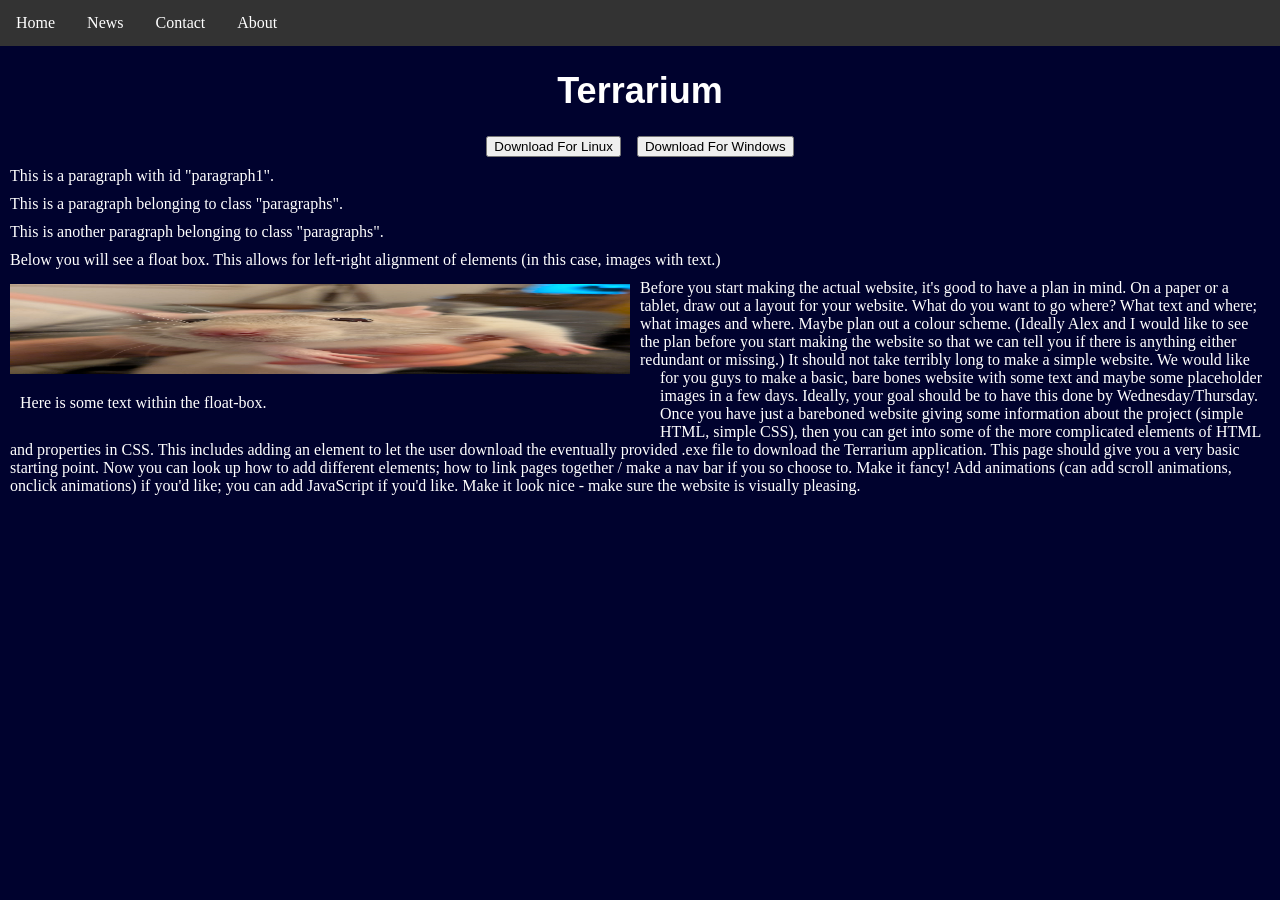
==== index.html @ b3c1bf24 "updated webite" ====
<!-- This is required at the top of an HTML document to tell the browser to render the file in standards mode
 rather than in quirks mode. It ensures that your layout, CSS, and modern
 web features display consistently across different web browsers.

 It also tells the renderer that you are using HTML 5.
 
 Standards mode (strict mode):
 The browser renders the page using modern official rules from W3C. It includes:
 - W3C box model (width and height do not include padding and borders by default).
 - Enforces strict syntax, font size inheritance, and baseline image alignment.
 - CSS class and ID names are case-sensitive.

 Quirks mode:
 This is the older, non-standard, buggy rendering.
 - Uses the old IE5 box model (width includes padding and borders).
 - Allows loose, malformed markup and non-standard ss.
 - Images align to the bottom instead of ht ebaseline, and tables do not inherit font sizes.
 - CSS class and ID names are case=insensitive.

 You should rarely ever use quirks mode. Only ever when supporting legacy websites that break under modern rules.
 -->
<!DOCTYPE html>

<!-- The <html></html> tags enclose everything in your website apart from the DOCTYPE declaration.

 Note that most elements have an opening and closing tags. The exceptions are self-closing / void tags.
-->
<html>

    <!-- The head section of an HTML file is hidden from the user (does not display on the website). Rather, it is
     used for specifying metadata (data about data). -->
    <head>

        <!-- The title shows on the browser tab and in search engine results. -->
        <title> Terrierium </title>

        <!--- This specifies the character encoding of the webpage. Essentially it tells the webpage in what format
        (of bits/bytes) to store information as binary or hex. -->
        <meta charset = "UTF-8">

        <!-- Meta name attributes are used in name-value pairs.
         Name tells you the property name (type of metadata), while content defines its value. -->
        <meta name="description" content="websitaroo">
        <meta name="author" content="Nadia Steffler">
        <meta name="viewport" content="width=device-width, initial-scale=1.0">

        <!-- Link the CSS and JS pages over, if you have any. -->
        <link rel="stylesheet" href="main-css.css"> <!-- rel means relationsihp and defines the connection of the href to the web page. -->
        <script src="main-js.js"></script>

    </head>

    <body>
        <ul>
  <li><a href="index.html">Home</a></li>
  <li><a href="news.html">News</a></li>
  <li><a href="#contact">Contact</a></li>
  <li><a href="#about">About</a></li>
</ul>

        <!-- The box model in web dev is a model that groups elements into boxes. Every single individual element (ex. every header <h1>
         and every paragraph <p> can be )
        -->

        <!-- The div element is non-semantic, meaning it does not add any hierarchical significance to the elements within the div.
         It is simply a container used to box up multiple elements together both for organizational purposes and so that any css properties
         applied to the parent div will be applied to its children elements.

         Because the div wraps around / 'contains' other elements, it is known as a parent element. Its children are the elements that it
         is wrapped around.

         The parent-children relationship is not restricted to div elements.
        -->
        <div id="page">

            <!-- Headers are semantic elements, meaning that the different header levels have different hierarchical importances.

             The tag <header> is a grouping element, similar to div. It functions similarly to <div id="header">.

             h1 is the most important header, with importance decreasing down h2, h3, h4, h5, and h6. This importance for SEO (Search Engine
             Optimization) and for accessibility (ex. screen readers).

             Search Engine Optimization is a factor to take into account to help your website show up in higher ranks when using a search
             engine.
            -->
           <body>
<header>
    <h1>Terrarium</h1>
  </header>

  <div class="buttons">
    <a href="https://example.org"><button>Download For Linux</button></a>
    <a href="https://google.ca"><button>Download For Windows</button></a>
  </div>
</body>

            
            <!-- ids are used in html and css as unique identifiers for a specific element. No two elements may share the same id, and
             no one element may have more than one id.
             An element may have an id and a/several class[es] at the same time.
            -->
            <p id="paragraph1"> This is a paragraph with id "paragraph1". </p>

            <!-- classes are used as unique identifiers for several elements at once. Multiple elements may belong to the same class, and
             one element may belong to more than one class.
            -->
            <p class="paragraphs"> This is a paragraph belonging to class "paragraphs". </p>
            <p class="paragraphs"> This is another paragraph belonging to class "paragraphs". </p>
        </div>

        <p>
            Below you will see a float box. This allows for left-right alignment of elements (in this case, images with text.)
        </p>
        
        <!-- Right now, the elements in this div container just consist of a regular image and paragraph. The page alignment will be taken
         care of in the CSS file.
        -->
        <div id="float-box">
            <!-- This is an img tag. It is a self closing tag, meaning it does not need a closing </src> tag, nor does it have
             content between the tags.

             The src attribute provides the image's path.

             The alt attribute is an accessibility aid; if the image cannot be loaded, the alt text will be displayed instead. It is also
             read by screen readers and helps with SEO (Search Engine Optimization).

             The width and height attributes determine, self-explanatorialy, the width and height of the image. They accept a multitude of
             parameters:
             __ px: This gives a static size in pixels
             __ %: This gives you a size in relation to the size of the image's parent
             __ vh, __ vw: Respectively, they give you a size in relation to the size of the viewport height and viewport width.
            -->
            <img src="little rat.jpg" alt="" height="100px" width="100px" class="float-box-item">
            <p class="float-box-item"> Here is some text within the float-box. </p>
        </div>

        <p>
            Before you start making the actual website, it's good to have a plan in mind. On a paper or a tablet, draw out a layout for your
            website. What do you want to go where? What text and where; what images and where. Maybe plan out a colour scheme.
            (Ideally Alex and I would like to see the plan before you start making the website so that we can tell you if there is anything
            either redundant or missing.)

            It should not take terribly long to make a simple website. We would like for you guys to make a basic, bare bones website with
            some text and maybe some placeholder images in a few days. Ideally, your goal should be to have this done by Wednesday/Thursday.

            Once you have just a bareboned website giving some information about the project (simple HTML, simple CSS), then you can get into
            some of the more complicated elements of HTML and properties in CSS. This includes adding an element to let the user download the 
            eventually provided .exe file to download the Terrarium application.

            This page should give you a very basic starting point. Now you can look up how to add different elements; how to link pages together
            / make a nav bar if you so choose to.

            Make it fancy! Add animations (can add scroll animations, onclick animations) if you'd like; you can add JavaScript if you'd like.
            Make it look nice - make sure the website is visually pleasing.
        </p>

    </body>

</html>
---- main-css.css ----
<!DOCTYPE html>
<html lang="en">
<head>
  <meta charset="UTF-8">
  <title>Terrarium</title>
  <style>
    /* CSS property assignment uses cascade rules.

     Importance: Some individual properties can be assigned utmost importance using the !important tag. This means that
     this property will take precedence over all other properties and, thus, the 
     * You likely will not be using the !important tag *

     Specificity: Properties will be applied in the order of accordance of how specific the selector is. Here is the
     order of importance: (properties applied to a higher specifier will override those of less important specifiers)
     1. Inline styles (ex. style="color: red")
     2. IDs
     3. Classes, attributes, and pseudo-classes
     4. Elements and pseudo-elements
    */

    /* To add properties to a base element, simply write the name of the element.
    */
    p {
      font-family: Georgia, 'Times New Roman', Times, serif; /* Change the font */
    }

    /* To add properties to an element based on id, add a # before the name of the id
    */
    #paragraph1 {
      /* background-color: antiquewhite; */
    }

    /* To add properties to [an] element[s] based on class, add a . before the name of the class.
    */
    .paragraphs {
      /* background-color: beige; */
    }

    /* Note: it does not matter the order of the properties applied in the braces themselves.
    */
    .float-box-item {
      float: left;
      box-sizing: border-box; /* Include the margins and border widths in the total width of the element. Margins are not included. */
      width: 50%;
      padding: 5px; /* Applies padding to every side. */
      padding-left: 10px; /* Overrides the padding applied to the left side. */
      padding-right: 10px;
    }

    body {
      margin: 0;
      padding: 0;
      background-color: #00022E; /* Changes the whole page */
      color: white; /* Makes all text white */
    }

    header {
      text-align: center;
      font-size: large;
      font-family: Impact, Haettenschweiler, 'Arial Narrow Bold', sans-serif;
    }

    h2, p {
      margin: 10px;
    }

    ul {
      list-style-type: none;
      margin: 0;
      padding: 0;
      overflow: hidden;
      background-color: #333333;
    }

    ul li {
      float: left;
    }

    ul li a {
      display: block;
      color: white;
      text-align: center;
      padding: 14px 16px;
      text-decoration: none;
    }

    ul li a:hover {
      background-color: #111111;
    }

  .buttons {
  display: flex;
  justify-content: center;
  gap: 16px;
}
  </style>
</head>
<body>
  <header>
    <h1>Terrarium</h1>
  </header>
</body>
</html>
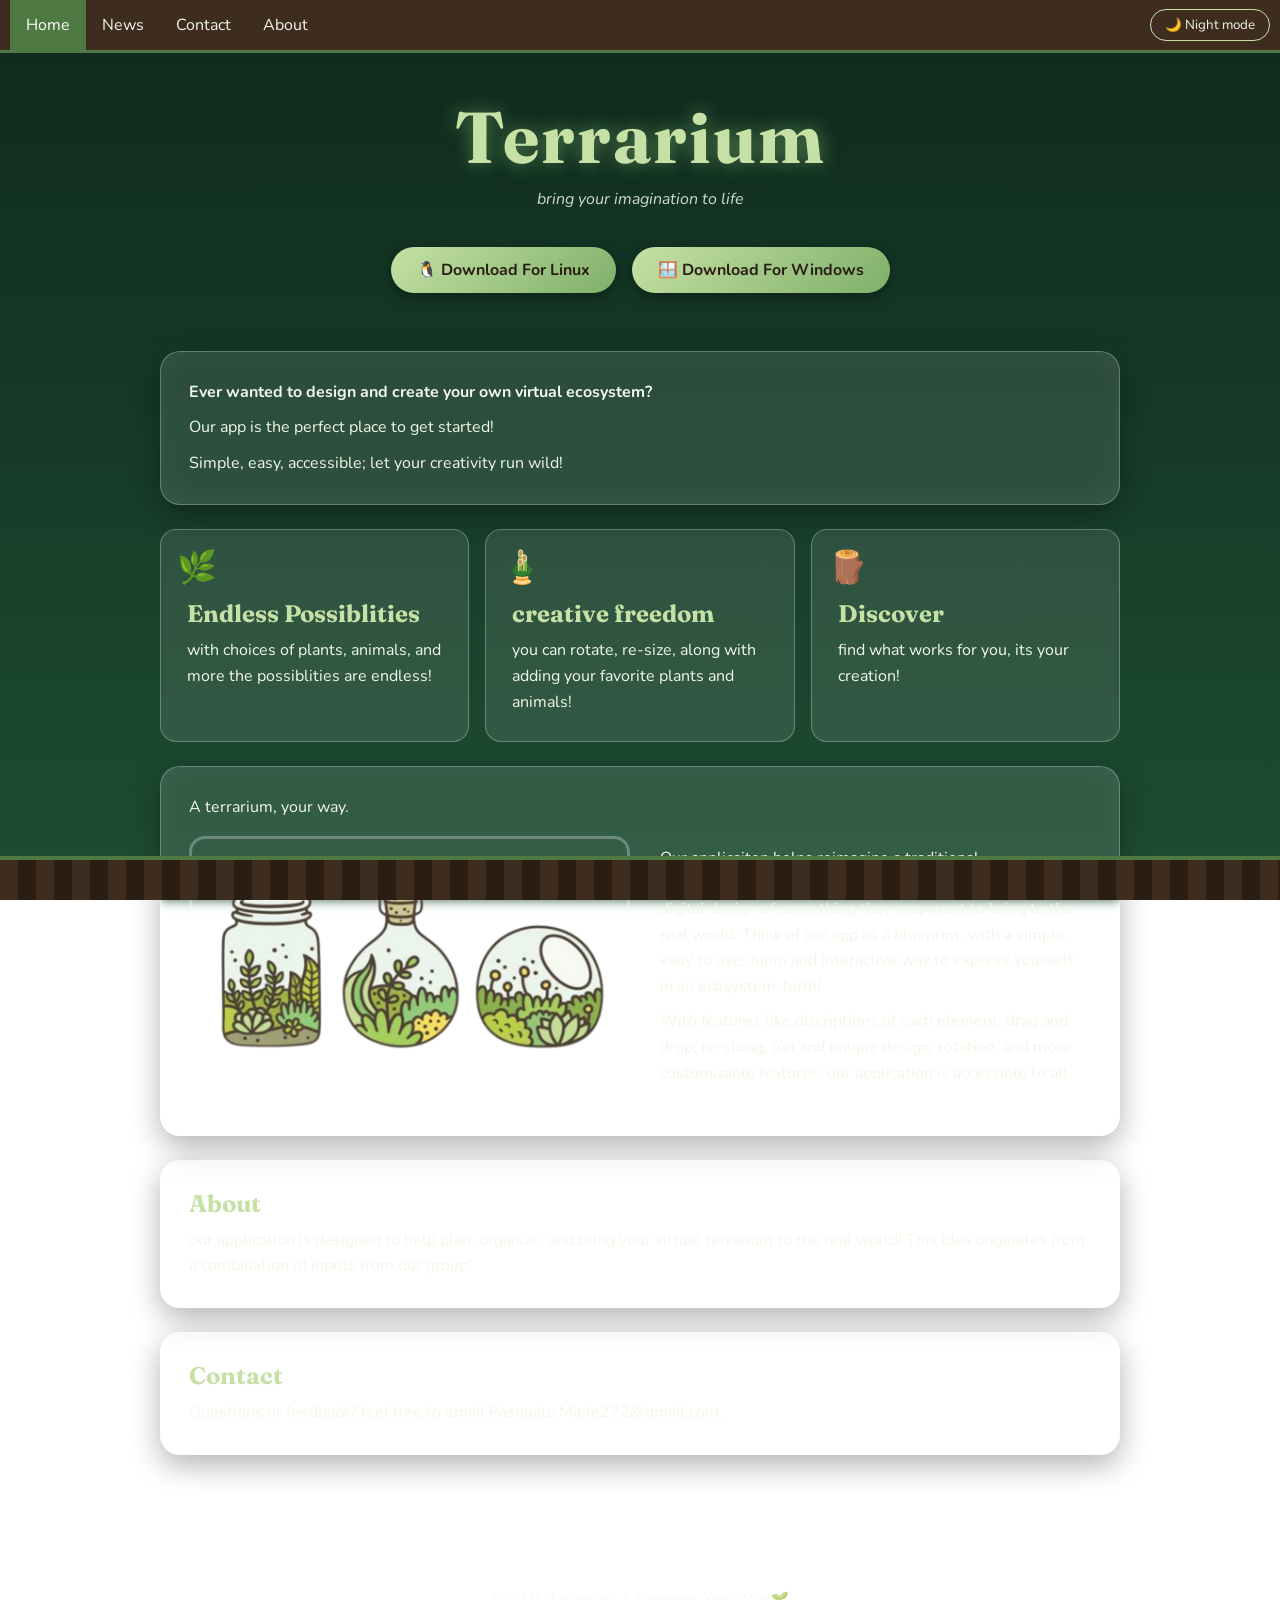
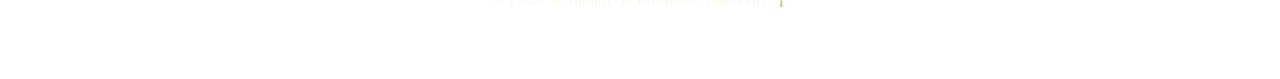
==== commit 941a744c: "changes to website" ====
--- a/index.html
+++ b/index.html
@@ -1,159 +1,88 @@
-<!-- This is required at the top of an HTML document to tell the browser to render the file in standards mode
- rather than in quirks mode. It ensures that your layout, CSS, and modern
- web features display consistently across different web browsers.
+<!DOCTYPE html>
+<html lang="en">
+<head>
+  <meta charset="UTF-8">
+  <meta name="viewport" content="width=device-width, initial-scale=1.0">
+  <title>Build your Terrarium</title>
+  <link rel="preconnect" href="https://fonts.googleapis.com">
+  <link href="https://fonts.googleapis.com/css2?family=Fraunces:wght@700;900&family=Nunito:wght@400;700&display=swap" rel="stylesheet">
+  <link rel="stylesheet" href="main-css.css">
+</head>
+<body>
 
- It also tells the renderer that you are using HTML 5.
- 
- Standards mode (strict mode):
- The browser renders the page using modern official rules from W3C. It includes:
- - W3C box model (width and height do not include padding and borders by default).
- - Enforces strict syntax, font size inheritance, and baseline image alignment.
- - CSS class and ID names are case-sensitive.
+  <nav>
+    <ul>
+      <li><a class="active" href="index.html">Home</a></li>
+      <li><a href="news.html">News</a></li>
+      <li><a href="#contact">Contact</a></li>
+      <li><a href="#about">About</a></li>
+      <li class="push-right"><button id="theme-toggle" type="button">🌙 Night mode</button></li>
+    </ul>
+  </nav>
 
- Quirks mode:
- This is the older, non-standard, buggy rendering.
- - Uses the old IE5 box model (width includes padding and borders).
- - Allows loose, malformed markup and non-standard ss.
- - Images align to the bottom instead of ht ebaseline, and tables do not inherit font sizes.
- - CSS class and ID names are case=insensitive.
-
- You should rarely ever use quirks mode. Only ever when supporting legacy websites that break under modern rules.
- -->
-<!DOCTYPE html>
-
-<!-- The <html></html> tags enclose everything in your website apart from the DOCTYPE declaration.
-
- Note that most elements have an opening and closing tags. The exceptions are self-closing / void tags.
--->
-<html>
-
-    <!-- The head section of an HTML file is hidden from the user (does not display on the website). Rather, it is
-     used for specifying metadata (data about data). -->
-    <head>
-
-        <!-- The title shows on the browser tab and in search engine results. -->
-        <title> Terrierium </title>
-
-        <!--- This specifies the character encoding of the webpage. Essentially it tells the webpage in what format
-        (of bits/bytes) to store information as binary or hex. -->
-        <meta charset = "UTF-8">
-
-        <!-- Meta name attributes are used in name-value pairs.
-         Name tells you the property name (type of metadata), while content defines its value. -->
-        <meta name="description" content="websitaroo">
-        <meta name="author" content="Nadia Steffler">
-        <meta name="viewport" content="width=device-width, initial-scale=1.0">
-
-        <!-- Link the CSS and JS pages over, if you have any. -->
-        <link rel="stylesheet" href="main-css.css"> <!-- rel means relationsihp and defines the connection of the href to the web page. -->
-        <script src="main-js.js"></script>
-
-    </head>
-
-    <body>
-        <ul>
-  <li><a href="index.html">Home</a></li>
-  <li><a href="news.html">News</a></li>
-  <li><a href="#contact">Contact</a></li>
-  <li><a href="#about">About</a></li>
-</ul>
-
-        <!-- The box model in web dev is a model that groups elements into boxes. Every single individual element (ex. every header <h1>
-         and every paragraph <p> can be )
-        -->
-
-        <!-- The div element is non-semantic, meaning it does not add any hierarchical significance to the elements within the div.
-         It is simply a container used to box up multiple elements together both for organizational purposes and so that any css properties
-         applied to the parent div will be applied to its children elements.
-
-         Because the div wraps around / 'contains' other elements, it is known as a parent element. Its children are the elements that it
-         is wrapped around.
-
-         The parent-children relationship is not restricted to div elements.
-        -->
-        <div id="page">
-
-            <!-- Headers are semantic elements, meaning that the different header levels have different hierarchical importances.
-
-             The tag <header> is a grouping element, similar to div. It functions similarly to <div id="header">.
-
-             h1 is the most important header, with importance decreasing down h2, h3, h4, h5, and h6. This importance for SEO (Search Engine
-             Optimization) and for accessibility (ex. screen readers).
-
-             Search Engine Optimization is a factor to take into account to help your website show up in higher ranks when using a search
-             engine.
-            -->
-           <body>
-<header>
+  <header>
     <h1>Terrarium</h1>
+    <p class="tagline">bring your imagination to life</p>
   </header>
 
   <div class="buttons">
-    <a href="https://example.org"><button>Download For Linux</button></a>
-    <a href="https://google.ca"><button>Download For Windows</button></a>
+    <button id="dl-linux" type="button">🐧 Download For Linux</button>
+    <button id="dl-windows" type="button">🪟 Download For Windows</button>
   </div>
+
+  <main>
+
+    <section class="panel reveal">
+      <p id="paragraph1">Ever wanted to design and create your own virtual ecosystem?</p>
+      <p class="paragraphs">Our app is the perfect place to get started!</p>
+      <p class="paragraphs">Simple, easy, accessible; let your creativity run wild!</p>
+    </section>
+
+    <section class="features reveal">
+      <div class="card">
+        <div class="icon">🌿</div>
+        <h2>Endless Possiblities</h2>
+        <p>with choices of plants, animals, and more the possiblities are endless!</p>
+      </div>
+      <div class="card">
+        <div class="icon">🎍</div>
+        <h2>creative freedom</h2>
+        <p>you can rotate, re-size, along with adding your favorite plants and animals!</p>
+      </div>
+      <div class="card">
+        <div class="icon">🪵</div>
+        <h2>Discover</h2>
+        <p>find what works for you, its your creation!</p>
+      </div>
+    </section>
+
+    <section class="panel float-box reveal">
+      <p>A terrarium, your way.</p>
+      <div class="float-box-item">
+        <img src="download.png" alt="A glass terrarium with moss and ferns">
+        <p></p>
+      </div>
+      <div class="float-box-item">
+        <p>Our applicaiton helps reimagine a traditional terrarium/ecosystem by giving people a customizable digital design of something they may want to bring to the real world. Think of our app as a blueprint, with a simple, easy to use, funm and interactive way to express yourself in an ecosystem-form!</p>
+        <p>With features like discriptions of each element, drag and drop, re-sizing, fun and unique design, rotation, and more customizable features, our application is accessible to all.</p>
+      </div>
+    </section>
+
+    <section id="about" class="panel reveal">
+      <h2>About</h2>
+      <p>our application is designed to help plan, organize, and bring your virtual terrarium to the real world! This idea originates from a combination of inputs from our group!</p>
+    </section>
+
+    <section id="contact" class="panel reveal">
+      <h2>Contact</h2>
+      <p>Questions or feedback? feel free to email Pasquale.Miele272@gmail.com.</p>
+    </section>
+
+  </main>
+
+  <footer>© 2026 Terrarium · A Terrarium, Your Way 🌱</footer>
+
+  <div id="toast" role="status"></div>
+  <script src="main-js.js"></script>
 </body>
-
-            
-            <!-- ids are used in html and css as unique identifiers for a specific element. No two elements may share the same id, and
-             no one element may have more than one id.
-             An element may have an id and a/several class[es] at the same time.
-            -->
-            <p id="paragraph1"> This is a paragraph with id "paragraph1". </p>
-
-            <!-- classes are used as unique identifiers for several elements at once. Multiple elements may belong to the same class, and
-             one element may belong to more than one class.
-            -->
-            <p class="paragraphs"> This is a paragraph belonging to class "paragraphs". </p>
-            <p class="paragraphs"> This is another paragraph belonging to class "paragraphs". </p>
-        </div>
-
-        <p>
-            Below you will see a float box. This allows for left-right alignment of elements (in this case, images with text.)
-        </p>
-        
-        <!-- Right now, the elements in this div container just consist of a regular image and paragraph. The page alignment will be taken
-         care of in the CSS file.
-        -->
-        <div id="float-box">
-            <!-- This is an img tag. It is a self closing tag, meaning it does not need a closing </src> tag, nor does it have
-             content between the tags.
-
-             The src attribute provides the image's path.
-
-             The alt attribute is an accessibility aid; if the image cannot be loaded, the alt text will be displayed instead. It is also
-             read by screen readers and helps with SEO (Search Engine Optimization).
-
-             The width and height attributes determine, self-explanatorialy, the width and height of the image. They accept a multitude of
-             parameters:
-             __ px: This gives a static size in pixels
-             __ %: This gives you a size in relation to the size of the image's parent
-             __ vh, __ vw: Respectively, they give you a size in relation to the size of the viewport height and viewport width.
-            -->
-            <img src="little rat.jpg" alt="" height="100px" width="100px" class="float-box-item">
-            <p class="float-box-item"> Here is some text within the float-box. </p>
-        </div>
-
-        <p>
-            Before you start making the actual website, it's good to have a plan in mind. On a paper or a tablet, draw out a layout for your
-            website. What do you want to go where? What text and where; what images and where. Maybe plan out a colour scheme.
-            (Ideally Alex and I would like to see the plan before you start making the website so that we can tell you if there is anything
-            either redundant or missing.)
-
-            It should not take terribly long to make a simple website. We would like for you guys to make a basic, bare bones website with
-            some text and maybe some placeholder images in a few days. Ideally, your goal should be to have this done by Wednesday/Thursday.
-
-            Once you have just a bareboned website giving some information about the project (simple HTML, simple CSS), then you can get into
-            some of the more complicated elements of HTML and properties in CSS. This includes adding an element to let the user download the 
-            eventually provided .exe file to download the Terrarium application.
-
-            This page should give you a very basic starting point. Now you can look up how to add different elements; how to link pages together
-            / make a nav bar if you so choose to.
-
-            Make it fancy! Add animations (can add scroll animations, onclick animations) if you'd like; you can add JavaScript if you'd like.
-            Make it look nice - make sure the website is visually pleasing.
-        </p>
-
-    </body>
-
 </html>
--- a/main-css.css
+++ b/main-css.css
@@ -1,103 +1,273 @@
-<!DOCTYPE html>
-<html lang="en">
-<head>
-  <meta charset="UTF-8">
-  <title>Terrarium</title>
-  <style>
-    /* CSS property assignment uses cascade rules.
-
-     Importance: Some individual properties can be assigned utmost importance using the !important tag. This means that
-     this property will take precedence over all other properties and, thus, the 
-     * You likely will not be using the !important tag *
-
-     Specificity: Properties will be applied in the order of accordance of how specific the selector is. Here is the
-     order of importance: (properties applied to a higher specifier will override those of less important specifiers)
-     1. Inline styles (ex. style="color: red")
-     2. IDs
-     3. Classes, attributes, and pseudo-classes
-     4. Elements and pseudo-elements
-    */
-
-    /* To add properties to a base element, simply write the name of the element.
-    */
-    p {
-      font-family: Georgia, 'Times New Roman', Times, serif; /* Change the font */
-    }
-
-    /* To add properties to an element based on id, add a # before the name of the id
-    */
-    #paragraph1 {
-      /* background-color: antiquewhite; */
-    }
-
-    /* To add properties to [an] element[s] based on class, add a . before the name of the class.
-    */
-    .paragraphs {
-      /* background-color: beige; */
-    }
-
-    /* Note: it does not matter the order of the properties applied in the braces themselves.
-    */
-    .float-box-item {
-      float: left;
-      box-sizing: border-box; /* Include the margins and border widths in the total width of the element. Margins are not included. */
-      width: 50%;
-      padding: 5px; /* Applies padding to every side. */
-      padding-left: 10px; /* Overrides the padding applied to the left side. */
-      padding-right: 10px;
-    }
-
-    body {
-      margin: 0;
-      padding: 0;
-      background-color: #00022E; /* Changes the whole page */
-      color: white; /* Makes all text white */
-    }
-
-    header {
-      text-align: center;
-      font-size: large;
-      font-family: Impact, Haettenschweiler, 'Arial Narrow Bold', sans-serif;
-    }
-
-    h2, p {
-      margin: 10px;
-    }
-
-    ul {
-      list-style-type: none;
-      margin: 0;
-      padding: 0;
-      overflow: hidden;
-      background-color: #333333;
-    }
-
-    ul li {
-      float: left;
-    }
-
-    ul li a {
-      display: block;
-      color: white;
-      text-align: center;
-      padding: 14px 16px;
-      text-decoration: none;
-    }
-
-    ul li a:hover {
-      background-color: #111111;
-    }
-
-  .buttons {
+
+/* ===== TERRARIUM THEME =====
+   Same structure as before (nav, header, .buttons, .float-box-item),
+   restyled as a glass terrarium: moss greens, soil browns, soft glow.
+*/
+
+:root {
+  --moss: #4f7942;
+  --fern: #7fb069;
+  --leaf-light: #c5e1a5;
+  --soil: #3e2c1f;
+  --soil-dark: #2a1d14;
+  --glass: rgba(255, 255, 255, 0.10);
+  --glass-border: rgba(255, 255, 255, 0.28);
+  --bg-top: #0f2a1d;
+  --bg-bottom: #1d4d33;
+  --text: #f1f8e9;
+  --accent: #ffd166; /* warm heat-lamp glow */
+}
+
+/* Night mode (toggled by the button in the nav) */
+body.night {
+  --bg-top: #050d0a;
+  --bg-bottom: #0c2018;
+  --glass: rgba(255, 255, 255, 0.06);
+  --text: #d7e8cf;
+  --accent: #9ad1ff;
+}
+
+* { box-sizing: border-box; }
+
+p {
+  font-family: 'Nunito', Georgia, 'Times New Roman', serif;
+  line-height: 1.6;
+}
+
+body {
+  margin: 0;
+  padding: 0;
+  min-height: 100vh;
+  color: var(--text);
+  font-family: 'Nunito', Georgia, serif;
+  background: linear-gradient(to bottom, var(--bg-top), var(--bg-bottom)) fixed;
+  transition: background 0.8s ease, color 0.8s ease;
+  position: relative;
+  overflow-x: hidden;
+}
+
+/* Soil layer at the very bottom of the page, like the base of a terrarium */
+body::after {
+  content: "";
+  position: fixed;
+  left: 0; right: 0; bottom: 0;
+  height: 40px;
+  background: repeating-linear-gradient(90deg, var(--soil) 0 18px, var(--soil-dark) 18px 36px);
+  border-top: 4px solid var(--moss);
+  z-index: 5;
+  pointer-events: none;
+}
+
+/* ===== NAV BAR ===== */
+nav ul {
+  list-style-type: none;
+  margin: 0;
+  padding: 0 10px;
+  overflow: hidden;
+  background-color: var(--soil);
+  border-bottom: 3px solid var(--moss);
+  display: flex;
+  align-items: center;
+  position: sticky;
+  top: 0;
+  z-index: 10;
+}
+
+nav ul li { float: left; }
+
+nav ul li a {
+  display: block;
+  color: var(--text);
+  text-align: center;
+  padding: 14px 16px;
+  text-decoration: none;
+  transition: background-color 0.25s, color 0.25s;
+}
+
+nav ul li a:hover,
+nav ul li a.active {
+  background-color: var(--moss);
+  color: white;
+}
+
+nav ul li.push-right { margin-left: auto; }
+
+#theme-toggle {
+  background: transparent;
+  border: 1px solid var(--leaf-light);
+  color: var(--text);
+  border-radius: 20px;
+  padding: 6px 14px;
+  cursor: pointer;
+  font-family: inherit;
+  transition: background 0.25s;
+}
+#theme-toggle:hover { background: var(--moss); }
+
+/* ===== HEADER ===== */
+header {
+  text-align: center;
+  padding: 40px 20px 10px;
+}
+
+header h1 {
+  margin: 0;
+  font-family: 'Fraunces', Impact, Haettenschweiler, 'Arial Narrow Bold', sans-serif;
+  font-size: clamp(2.5rem, 7vw, 4.5rem);
+  letter-spacing: 2px;
+  color: var(--leaf-light);
+  text-shadow: 0 0 18px rgba(127, 176, 105, 0.6);
+}
+
+header .tagline {
+  margin: 6px auto 0;
+  opacity: 0.85;
+  font-style: italic;
+}
+
+/* ===== BUTTONS ===== */
+.buttons {
   display: flex;
   justify-content: center;
+  flex-wrap: wrap;
   gap: 16px;
-}
-  </style>
-</head>
-<body>
-  <header>
-    <h1>Terrarium</h1>
-  </header>
-</body>
-</html>
+  margin: 24px 0;
+}
+
+.buttons button {
+  font-family: 'Nunito', sans-serif;
+  font-size: 1rem;
+  font-weight: 700;
+  color: var(--soil-dark);
+  background: linear-gradient(135deg, var(--leaf-light), var(--fern));
+  border: none;
+  border-radius: 999px;
+  padding: 12px 26px;
+  cursor: pointer;
+  box-shadow: 0 4px 14px rgba(0, 0, 0, 0.35);
+  transition: transform 0.2s, box-shadow 0.2s;
+}
+
+.buttons button:hover {
+  transform: translateY(-3px) scale(1.03);
+  box-shadow: 0 8px 20px rgba(127, 176, 105, 0.45);
+}
+
+/* ===== MAIN CONTENT: "glass" panels ===== */
+main {
+  max-width: 1000px;
+  margin: 0 auto;
+  padding: 10px 20px 90px;
+}
+
+h2, p { margin: 10px; }
+
+h2 {
+  font-family: 'Fraunces', Georgia, serif;
+  color: var(--leaf-light);
+}
+
+.panel {
+  background: var(--glass);
+  border: 1px solid var(--glass-border);
+  border-radius: 20px;
+  padding: 18px;
+  margin: 24px 0;
+  backdrop-filter: blur(6px);
+  -webkit-backdrop-filter: blur(6px);
+  box-shadow: inset 0 0 30px rgba(255, 255, 255, 0.05), 0 10px 30px rgba(0, 0, 0, 0.3);
+}
+
+#paragraph1 { font-weight: 700; }
+
+/* Float box: image left, text right (image no longer stretched) */
+.float-box { overflow: hidden; } /* contains the floats */
+
+.float-box-item {
+  float: left;
+  width: 50%;
+  padding: 5px 10px;
+}
+
+.float-box-item img {
+  width: 100%;
+  height: 260px;
+  object-fit: cover;      /* fixes the stretched look */
+  border-radius: 16px;
+  border: 3px solid var(--glass-border);
+}
+
+/* Feature cards grid */
+.features {
+  display: grid;
+  grid-template-columns: repeat(auto-fit, minmax(220px, 1fr));
+  gap: 16px;
+}
+
+.card {
+  background: var(--glass);
+  border: 1px solid var(--glass-border);
+  border-radius: 16px;
+  padding: 16px;
+  transition: transform 0.25s, border-color 0.25s;
+}
+.card:hover { transform: translateY(-6px); border-color: var(--fern); }
+.card .icon { font-size: 2rem; }
+
+/* ===== SCROLL REVEAL (JS adds .visible) ===== */
+.reveal {
+  opacity: 0;
+  transform: translateY(30px);
+  transition: opacity 0.8s ease, transform 0.8s ease;
+}
+.reveal.visible { opacity: 1; transform: none; }
+
+/* ===== FIREFLIES / SPORES (created by JS) ===== */
+.firefly {
+  position: fixed;
+  width: 6px; height: 6px;
+  border-radius: 50%;
+  background: var(--accent);
+  box-shadow: 0 0 10px 3px var(--accent);
+  opacity: 0;
+  pointer-events: none;
+  z-index: 1;
+  animation: drift linear infinite;
+}
+
+@keyframes drift {
+  0%   { transform: translate(0, 0);        opacity: 0; }
+  20%  { opacity: 0.9; }
+  50%  { transform: translate(40px, -60px); opacity: 0.4; }
+  80%  { opacity: 0.9; }
+  100% { transform: translate(-30px, -120px); opacity: 0; }
+}
+
+/* ===== TOAST (download placeholder message) ===== */
+#toast {
+  position: fixed;
+  bottom: 60px; left: 50%;
+  transform: translateX(-50%) translateY(20px);
+  background: var(--soil);
+  color: var(--text);
+  border: 1px solid var(--fern);
+  padding: 12px 22px;
+  border-radius: 12px;
+  opacity: 0;
+  transition: opacity 0.3s, transform 0.3s;
+  z-index: 20;
+}
+#toast.show { opacity: 1; transform: translateX(-50%) translateY(0); }
+
+footer {
+  text-align: center;
+  padding: 20px 0 70px;
+  opacity: 0.7;
+  font-size: 0.9rem;
+}
+
+/* ===== MOBILE ===== */
+@media (max-width: 700px) {
+  .float-box-item { float: none; width: 100%; }
+  .float-box-item img { height: 200px; }
+}
